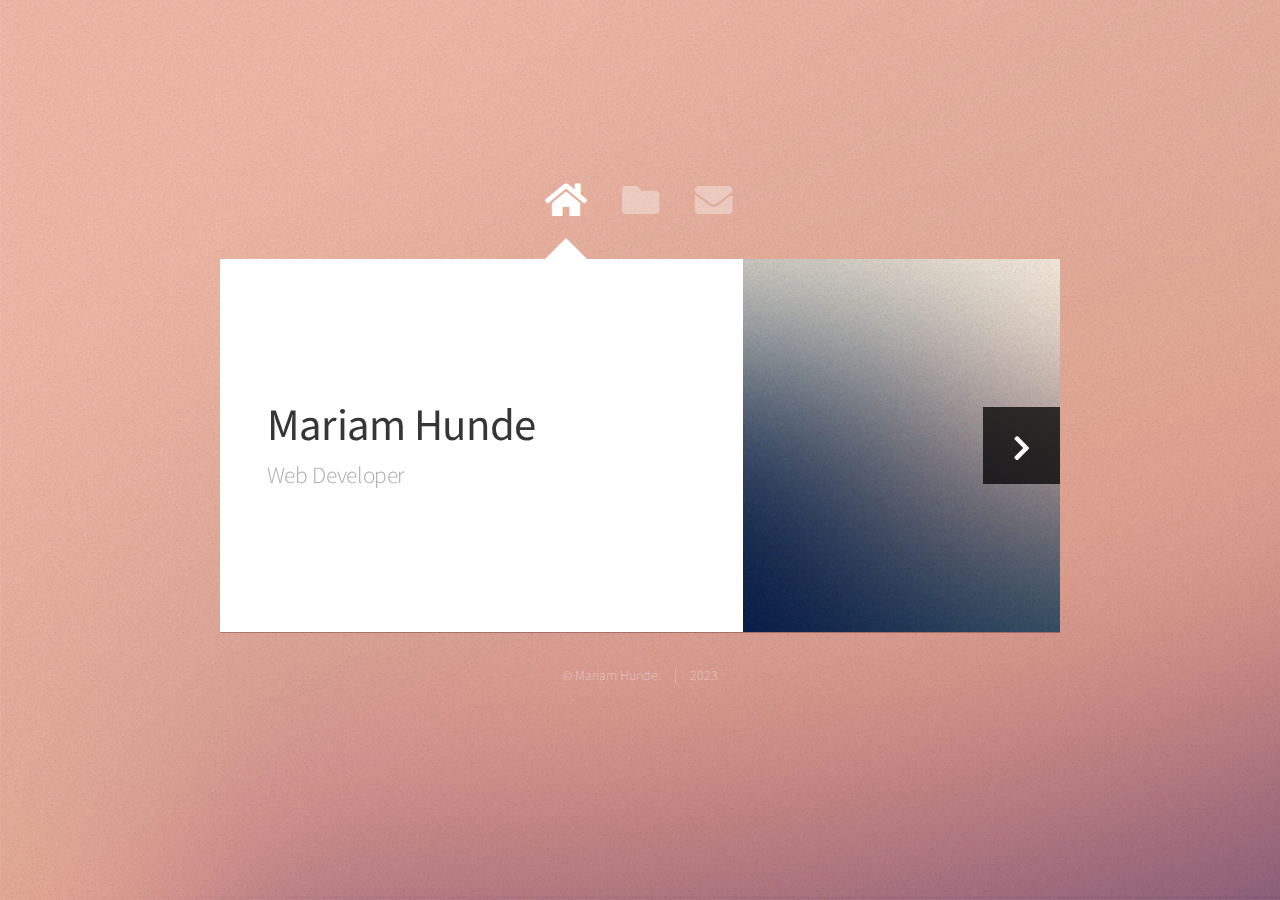
==== index.html @ af99ec97 "Add files via upload" ====
<!DOCTYPE HTML>

<html>
	<head>
		<title>Mariam's Portfolio</title>
		<meta charset="utf-8" />
		<meta name="viewport" content="width=device-width, initial-scale=1, user-scalable=no" />
		<link rel="stylesheet" href="assets/css/main.css" />
		<noscript><link rel="stylesheet" href="assets/css/noscript.css" /></noscript>
	</head>
	<body class="is-preload">

		<!-- Wrapper-->
			<div id="wrapper">

				<!-- Nav -->
					<nav id="nav">
						<a href="#" class="icon solid fa-home"><span>Home</span></a>
						<a href="#work" class="icon solid fa-folder"><span>Work</span></a>
						<a href="#contact" class="icon solid fa-envelope"><span>Contact</span></a>
					</nav>

				<!-- Main -->
					<div id="main">

						<!-- Me -->
							<article id="home" class="panel intro">
								<header>
									<h1>Mariam Hunde</h1>
									<p>Web Developer</p>
								</header>
								<a href="#work" class="jumplink pic">
									<span class="arrow icon solid fa-chevron-right"><span>See my work</span></span>
									<img src="images/me.jpg" alt="" />
								</a>
							</article>

						<!-- Work -->
							<article id="work" class="panel">
								<header>
									<h2>Work</h2>
								</header>
								<p>
									Phasellus enim sapien, blandit ullamcorper elementum eu, condimentum eu elit.
									Vestibulum ante ipsum primis in faucibus orci luctus et ultrices posuere cubilia
									luctus elit eget interdum.
								</p>
								<section>
									<div class="row">
										<div class="col-4 col-6-medium col-12-small">
											<a href="#" class="image fit"><img src="images/pic01.jpg" alt=""></a>
										</div>
										<div class="col-4 col-6-medium col-12-small">
											<a href="#" class="image fit"><img src="images/pic02.jpg" alt=""></a>
										</div>
										<div class="col-4 col-6-medium col-12-small">
											<a href="#" class="image fit"><img src="images/pic03.jpg" alt=""></a>
										</div>
										<div class="col-4 col-6-medium col-12-small">
											<a href="#" class="image fit"><img src="images/pic04.jpg" alt=""></a>
										</div>
										<div class="col-4 col-6-medium col-12-small">
											<a href="#" class="image fit"><img src="images/pic05.jpg" alt=""></a>
										</div>
										<div class="col-4 col-6-medium col-12-small">
											<a href="#" class="image fit"><img src="images/pic06.jpg" alt=""></a>
										</div>
										<div class="col-4 col-6-medium col-12-small">
											<a href="#" class="image fit"><img src="images/pic07.jpg" alt=""></a>
										</div>
										<div class="col-4 col-6-medium col-12-small">
											<a href="#" class="image fit"><img src="images/pic08.jpg" alt=""></a>
										</div>
										<div class="col-4 col-6-medium col-12-small">
											<a href="#" class="image fit"><img src="images/pic09.jpg" alt=""></a>
										</div>
										<div class="col-4 col-6-medium col-12-small">
											<a href="#" class="image fit"><img src="images/pic10.jpg" alt=""></a>
										</div>
										<div class="col-4 col-6-medium col-12-small">
											<a href="#" class="image fit"><img src="images/pic11.jpg" alt=""></a>
										</div>
										<div class="col-4 col-6-medium col-12-small">
											<a href="#" class="image fit"><img src="images/pic12.jpg" alt=""></a>
										</div>
									</div>
								</section>
							</article>

						<!-- Contact -->
							<article id="contact" class="panel">
								<header>
									<h2>Contact Me</h2>
								</header>
								<form action="#" method="post">
									<div>
										<div class="row">
											<div class="col-6 col-12-medium">
												<input type="text" name="name" placeholder="Name" />
											</div>
											<div class="col-6 col-12-medium">
												<input type="text" name="email" placeholder="Email" />
											</div>
											<div class="col-12">
												<input type="text" name="subject" placeholder="Subject" />
											</div>
											<div class="col-12">
												<textarea name="message" placeholder="Message" rows="6"></textarea>
											</div>
											<div class="col-12">
												<input type="submit" value="Send Message" />
											</div>
										</div>
									</div>
								</form>
							</article>

					</div>

				<!-- Footer -->
					<div id="footer">
						<ul class="copyright">
							<li>&copy; Mariam Hunde.</li><li>2023</a></li>
						</ul>
					</div>

			</div>

		<!-- Scripts -->
			<script src="assets/js/jquery.min.js"></script>
			<script src="assets/js/browser.min.js"></script>
			<script src="assets/js/breakpoints.min.js"></script>
			<script src="assets/js/util.js"></script>
			<script src="assets/js/main.js"></script>

	</body>
</html>
---- assets/css/main.css ----
@import url("https://fonts.googleapis.com/css?family=Source+Sans+Pro:300,400,300italic,400italic");
@import url("fontawesome-all.min.css");



html, body, div, span, applet, object,
iframe, h1, h2, h3, h4, h5, h6, p, blockquote,
pre, a, abbr, acronym, address, big, cite,
code, del, dfn, em, img, ins, kbd, q, s, samp,
small, strike, strong, sub, sup, tt, var, b,
u, i, center, dl, dt, dd, ol, ul, li, fieldset,
form, label, legend, table, caption, tbody,
tfoot, thead, tr, th, td, article, aside,
canvas, details, embed, figure, figcaption,
footer, header, hgroup, menu, nav, output, ruby,
section, summary, time, mark, audio, video {
	margin: 0;
	padding: 0;
	border: 0;
	font-size: 100%;
	font: inherit;
	vertical-align: baseline;}

article, aside, details, figcaption, figure,
footer, header, hgroup, menu, nav, section {
	display: block;}

body {
	line-height: 1;
}

ol, ul {
	list-style: none;
}

blockquote, q {
	quotes: none;
}

	blockquote:before, blockquote:after, q:before, q:after {
		content: '';
		content: none;
	}

table {
	border-collapse: collapse;
	border-spacing: 0;
}

body {
	-webkit-text-size-adjust: none;
}

mark {
	background-color: transparent;
	color: inherit;
}

input::-moz-focus-inner {
	border: 0;
	padding: 0;
}

input, select, textarea {
	-moz-appearance: none;
	-webkit-appearance: none;
	-ms-appearance: none;
	appearance: none;
}

/* Row */

	.row {
		display: flex;
		flex-wrap: wrap;
		box-sizing: border-box;
		align-items: stretch;
	}

		.row > * {
			box-sizing: border-box;
		}

		.row.gtr-uniform > * > :last-child {
			margin-bottom: 0;
		}

		.row.aln-left {
			justify-content: flex-start;
		}

		.row.aln-center {
			justify-content: center;
		}

		.row.aln-right {
			justify-content: flex-end;
		}

		.row.aln-top {
			align-items: flex-start;
		}

		.row.aln-middle {
			align-items: center;
		}

		.row.aln-bottom {
			align-items: flex-end;
		}

		.row > .imp {
			order: -1;
		}

		.row > .col-1 {
			width: 8.33333%;
		}

		.row > .off-1 {
			margin-left: 8.33333%;
		}

		.row > .col-2 {
			width: 16.66667%;
		}

		.row > .off-2 {
			margin-left: 16.66667%;
		}

		.row > .col-3 {
			width: 25%;
		}

		.row > .off-3 {
			margin-left: 25%;
		}

		.row > .col-4 {
			width: 33.33333%;
		}

		.row > .off-4 {
			margin-left: 33.33333%;
		}

		.row > .col-5 {
			width: 41.66667%;
		}

		.row > .off-5 {
			margin-left: 41.66667%;
		}

		.row > .col-6 {
			width: 50%;
		}

		.row > .off-6 {
			margin-left: 50%;
		}

		.row > .col-7 {
			width: 58.33333%;
		}

		.row > .off-7 {
			margin-left: 58.33333%;
		}

		.row > .col-8 {
			width: 66.66667%;
		}

		.row > .off-8 {
			margin-left: 66.66667%;
		}

		.row > .col-9 {
			width: 75%;
		}

		.row > .off-9 {
			margin-left: 75%;
		}

		.row > .col-10 {
			width: 83.33333%;
		}

		.row > .off-10 {
			margin-left: 83.33333%;
		}

		.row > .col-11 {
			width: 91.66667%;
		}

		.row > .off-11 {
			margin-left: 91.66667%;
		}

		.row > .col-12 {
			width: 100%;
		}

		.row > .off-12 {
			margin-left: 100%;
		}

		.row.gtr-0 {
			margin-top: 0em;
			margin-left: 0em;
		}

			.row.gtr-0 > * {
				padding: 0em 0 0 0em;
			}

			.row.gtr-0.gtr-uniform {
				margin-top: 0em;
			}

				.row.gtr-0.gtr-uniform > * {
					padding-top: 0em;
				}

		.row.gtr-25 {
			margin-top: -0.3125em;
			margin-left: -0.3125em;
		}

			.row.gtr-25 > * {
				padding: 0.3125em 0 0 0.3125em;
			}

			.row.gtr-25.gtr-uniform {
				margin-top: -0.3125em;
			}

				.row.gtr-25.gtr-uniform > * {
					padding-top: 0.3125em;
				}

		.row.gtr-50 {
			margin-top: -0.625em;
			margin-left: -0.625em;
		}

			.row.gtr-50 > * {
				padding: 0.625em 0 0 0.625em;
			}

			.row.gtr-50.gtr-uniform {
				margin-top: -0.625em;
			}

				.row.gtr-50.gtr-uniform > * {
					padding-top: 0.625em;
				}

		.row {
			margin-top: -1.25em;
			margin-left: -1.25em;
		}

			.row > * {
				padding: 1.25em 0 0 1.25em;
			}

			.row.gtr-uniform {
				margin-top: -1.25em;
			}

				.row.gtr-uniform > * {
					padding-top: 1.25em;
				}

		.row.gtr-150 {
			margin-top: -1.875em;
			margin-left: -1.875em;
		}

			.row.gtr-150 > * {
				padding: 1.875em 0 0 1.875em;
			}

			.row.gtr-150.gtr-uniform {
				margin-top: -1.875em;
			}

				.row.gtr-150.gtr-uniform > * {
					padding-top: 1.875em;
				}

		.row.gtr-200 {
			margin-top: -2.5em;
			margin-left: -2.5em;
		}

			.row.gtr-200 > * {
				padding: 2.5em 0 0 2.5em;
			}

			.row.gtr-200.gtr-uniform {
				margin-top: -2.5em;
			}

				.row.gtr-200.gtr-uniform > * {
					padding-top: 2.5em;
				}

		@media screen and (max-width: 1680px) {

			.row {
				display: flex;
				flex-wrap: wrap;
				box-sizing: border-box;
				align-items: stretch;
			}

				.row > * {
					box-sizing: border-box;
				}

				.row.gtr-uniform > * > :last-child {
					margin-bottom: 0;
				}

				.row.aln-left {
					justify-content: flex-start;
				}

				.row.aln-center {
					justify-content: center;
				}

				.row.aln-right {
					justify-content: flex-end;
				}

				.row.aln-top {
					align-items: flex-start;
				}

				.row.aln-middle {
					align-items: center;
				}

				.row.aln-bottom {
					align-items: flex-end;
				}

				.row > .imp-xlarge {
					order: -1;
				}

				.row > .col-1-xlarge {
					width: 8.33333%;
				}

				.row > .off-1-xlarge {
					margin-left: 8.33333%;
				}

				.row > .col-2-xlarge {
					width: 16.66667%;
				}

				.row > .off-2-xlarge {
					margin-left: 16.66667%;
				}

				.row > .col-3-xlarge {
					width: 25%;
				}

				.row > .off-3-xlarge {
					margin-left: 25%;
				}

				.row > .col-4-xlarge {
					width: 33.33333%;
				}

				.row > .off-4-xlarge {
					margin-left: 33.33333%;
				}

				.row > .col-5-xlarge {
					width: 41.66667%;
				}

				.row > .off-5-xlarge {
					margin-left: 41.66667%;
				}

				.row > .col-6-xlarge {
					width: 50%;
				}

				.row > .off-6-xlarge {
					margin-left: 50%;
				}

				.row > .col-7-xlarge {
					width: 58.33333%;
				}

				.row > .off-7-xlarge {
					margin-left: 58.33333%;
				}

				.row > .col-8-xlarge {
					width: 66.66667%;
				}

				.row > .off-8-xlarge {
					margin-left: 66.66667%;
				}

				.row > .col-9-xlarge {
					width: 75%;
				}

				.row > .off-9-xlarge {
					margin-left: 75%;
				}

				.row > .col-10-xlarge {
					width: 83.33333%;
				}

				.row > .off-10-xlarge {
					margin-left: 83.33333%;
				}

				.row > .col-11-xlarge {
					width: 91.66667%;
				}

				.row > .off-11-xlarge {
					margin-left: 91.66667%;
				}

				.row > .col-12-xlarge {
					width: 100%;
				}

				.row > .off-12-xlarge {
					margin-left: 100%;
				}

				.row.gtr-0 {
					margin-top: 0em;
					margin-left: 0em;
				}

					.row.gtr-0 > * {
						padding: 0em 0 0 0em;
					}

					.row.gtr-0.gtr-uniform {
						margin-top: 0em;
					}

						.row.gtr-0.gtr-uniform > * {
							padding-top: 0em;
						}

				.row.gtr-25 {
					margin-top: -0.3125em;
					margin-left: -0.3125em;
				}

					.row.gtr-25 > * {
						padding: 0.3125em 0 0 0.3125em;
					}

					.row.gtr-25.gtr-uniform {
						margin-top: -0.3125em;
					}

						.row.gtr-25.gtr-uniform > * {
							padding-top: 0.3125em;
						}

				.row.gtr-50 {
					margin-top: -0.625em;
					margin-left: -0.625em;
				}

					.row.gtr-50 > * {
						padding: 0.625em 0 0 0.625em;
					}

					.row.gtr-50.gtr-uniform {
						margin-top: -0.625em;
					}

						.row.gtr-50.gtr-uniform > * {
							padding-top: 0.625em;
						}

				.row {
					margin-top: -1.25em;
					margin-left: -1.25em;
				}

					.row > * {
						padding: 1.25em 0 0 1.25em;
					}

					.row.gtr-uniform {
						margin-top: -1.25em;
					}

						.row.gtr-uniform > * {
							padding-top: 1.25em;
						}

				.row.gtr-150 {
					margin-top: -1.875em;
					margin-left: -1.875em;
				}

					.row.gtr-150 > * {
						padding: 1.875em 0 0 1.875em;
					}

					.row.gtr-150.gtr-uniform {
						margin-top: -1.875em;
					}

						.row.gtr-150.gtr-uniform > * {
							padding-top: 1.875em;
						}

				.row.gtr-200 {
					margin-top: -2.5em;
					margin-left: -2.5em;
				}

					.row.gtr-200 > * {
						padding: 2.5em 0 0 2.5em;
					}

					.row.gtr-200.gtr-uniform {
						margin-top: -2.5em;
					}

						.row.gtr-200.gtr-uniform > * {
							padding-top: 2.5em;
						}

		}

		@media screen and (max-width: 1280px) {

			.row {
				display: flex;
				flex-wrap: wrap;
				box-sizing: border-box;
				align-items: stretch;
			}

				.row > * {
					box-sizing: border-box;
				}

				.row.gtr-uniform > * > :last-child {
					margin-bottom: 0;
				}

				.row.aln-left {
					justify-content: flex-start;
				}

				.row.aln-center {
					justify-content: center;
				}

				.row.aln-right {
					justify-content: flex-end;
				}

				.row.aln-top {
					align-items: flex-start;
				}

				.row.aln-middle {
					align-items: center;
				}

				.row.aln-bottom {
					align-items: flex-end;
				}

				.row > .imp-large {
					order: -1;
				}

				.row > .col-1-large {
					width: 8.33333%;
				}

				.row > .off-1-large {
					margin-left: 8.33333%;
				}

				.row > .col-2-large {
					width: 16.66667%;
				}

				.row > .off-2-large {
					margin-left: 16.66667%;
				}

				.row > .col-3-large {
					width: 25%;
				}

				.row > .off-3-large {
					margin-left: 25%;
				}

				.row > .col-4-large {
					width: 33.33333%;
				}

				.row > .off-4-large {
					margin-left: 33.33333%;
				}

				.row > .col-5-large {
					width: 41.66667%;
				}

				.row > .off-5-large {
					margin-left: 41.66667%;
				}

				.row > .col-6-large {
					width: 50%;
				}

				.row > .off-6-large {
					margin-left: 50%;
				}

				.row > .col-7-large {
					width: 58.33333%;
				}

				.row > .off-7-large {
					margin-left: 58.33333%;
				}

				.row > .col-8-large {
					width: 66.66667%;
				}

				.row > .off-8-large {
					margin-left: 66.66667%;
				}

				.row > .col-9-large {
					width: 75%;
				}

				.row > .off-9-large {
					margin-left: 75%;
				}

				.row > .col-10-large {
					width: 83.33333%;
				}

				.row > .off-10-large {
					margin-left: 83.33333%;
				}

				.row > .col-11-large {
					width: 91.66667%;
				}

				.row > .off-11-large {
					margin-left: 91.66667%;
				}

				.row > .col-12-large {
					width: 100%;
				}

				.row > .off-12-large {
					margin-left: 100%;
				}

				.row.gtr-0 {
					margin-top: 0em;
					margin-left: 0em;
				}

					.row.gtr-0 > * {
						padding: 0em 0 0 0em;
					}

					.row.gtr-0.gtr-uniform {
						margin-top: 0em;
					}

						.row.gtr-0.gtr-uniform > * {
							padding-top: 0em;
						}

				.row.gtr-25 {
					margin-top: -0.3125em;
					margin-left: -0.3125em;
				}

					.row.gtr-25 > * {
						padding: 0.3125em 0 0 0.3125em;
					}

					.row.gtr-25.gtr-uniform {
						margin-top: -0.3125em;
					}

						.row.gtr-25.gtr-uniform > * {
							padding-top: 0.3125em;
						}

				.row.gtr-50 {
					margin-top: -0.625em;
					margin-left: -0.625em;
				}

					.row.gtr-50 > * {
						padding: 0.625em 0 0 0.625em;
					}

					.row.gtr-50.gtr-uniform {
						margin-top: -0.625em;
					}

						.row.gtr-50.gtr-uniform > * {
							padding-top: 0.625em;
						}

				.row {
					margin-top: -1.25em;
					margin-left: -1.25em;
				}

					.row > * {
						padding: 1.25em 0 0 1.25em;
					}

					.row.gtr-uniform {
						margin-top: -1.25em;
					}

						.row.gtr-uniform > * {
							padding-top: 1.25em;
						}

				.row.gtr-150 {
					margin-top: -1.875em;
					margin-left: -1.875em;
				}

					.row.gtr-150 > * {
						padding: 1.875em 0 0 1.875em;
					}

					.row.gtr-150.gtr-uniform {
						margin-top: -1.875em;
					}

						.row.gtr-150.gtr-uniform > * {
							padding-top: 1.875em;
						}

				.row.gtr-200 {
					margin-top: -2.5em;
					margin-left: -2.5em;
				}

					.row.gtr-200 > * {
						padding: 2.5em 0 0 2.5em;
					}

					.row.gtr-200.gtr-uniform {
						margin-top: -2.5em;
					}

						.row.gtr-200.gtr-uniform > * {
							padding-top: 2.5em;
						}

		}

		@media screen and (max-width: 980px) {

			.row {
				display: flex;
				flex-wrap: wrap;
				box-sizing: border-box;
				align-items: stretch;
			}

				.row > * {
					box-sizing: border-box;
				}

				.row.gtr-uniform > * > :last-child {
					margin-bottom: 0;
				}

				.row.aln-left {
					justify-content: flex-start;
				}

				.row.aln-center {
					justify-content: center;
				}

				.row.aln-right {
					justify-content: flex-end;
				}

				.row.aln-top {
					align-items: flex-start;
				}

				.row.aln-middle {
					align-items: center;
				}

				.row.aln-bottom {
					align-items: flex-end;
				}

				.row > .imp-medium {
					order: -1;
				}

				.row > .col-1-medium {
					width: 8.33333%;
				}

				.row > .off-1-medium {
					margin-left: 8.33333%;
				}

				.row > .col-2-medium {
					width: 16.66667%;
				}

				.row > .off-2-medium {
					margin-left: 16.66667%;
				}

				.row > .col-3-medium {
					width: 25%;
				}

				.row > .off-3-medium {
					margin-left: 25%;
				}

				.row > .col-4-medium {
					width: 33.33333%;
				}

				.row > .off-4-medium {
					margin-left: 33.33333%;
				}

				.row > .col-5-medium {
					width: 41.66667%;
				}

				.row > .off-5-medium {
					margin-left: 41.66667%;
				}

				.row > .col-6-medium {
					width: 50%;
				}

				.row > .off-6-medium {
					margin-left: 50%;
				}

				.row > .col-7-medium {
					width: 58.33333%;
				}

				.row > .off-7-medium {
					margin-left: 58.33333%;
				}

				.row > .col-8-medium {
					width: 66.66667%;
				}

				.row > .off-8-medium {
					margin-left: 66.66667%;
				}

				.row > .col-9-medium {
					width: 75%;
				}

				.row > .off-9-medium {
					margin-left: 75%;
				}

				.row > .col-10-medium {
					width: 83.33333%;
				}

				.row > .off-10-medium {
					margin-left: 83.33333%;
				}

				.row > .col-11-medium {
					width: 91.66667%;
				}

				.row > .off-11-medium {
					margin-left: 91.66667%;
				}

				.row > .col-12-medium {
					width: 100%;
				}

				.row > .off-12-medium {
					margin-left: 100%;
				}

				.row.gtr-0 {
					margin-top: 0em;
					margin-left: 0em;
				}

					.row.gtr-0 > * {
						padding: 0em 0 0 0em;
					}

					.row.gtr-0.gtr-uniform {
						margin-top: 0em;
					}

						.row.gtr-0.gtr-uniform > * {
							padding-top: 0em;
						}

				.row.gtr-25 {
					margin-top: -0.3125em;
					margin-left: -0.3125em;
				}

					.row.gtr-25 > * {
						padding: 0.3125em 0 0 0.3125em;
					}

					.row.gtr-25.gtr-uniform {
						margin-top: -0.3125em;
					}

						.row.gtr-25.gtr-uniform > * {
							padding-top: 0.3125em;
						}

				.row.gtr-50 {
					margin-top: -0.625em;
					margin-left: -0.625em;
				}

					.row.gtr-50 > * {
						padding: 0.625em 0 0 0.625em;
					}

					.row.gtr-50.gtr-uniform {
						margin-top: -0.625em;
					}

						.row.gtr-50.gtr-uniform > * {
							padding-top: 0.625em;
						}

				.row {
					margin-top: -1.25em;
					margin-left: -1.25em;
				}

					.row > * {
						padding: 1.25em 0 0 1.25em;
					}

					.row.gtr-uniform {
						margin-top: -1.25em;
					}

						.row.gtr-uniform > * {
							padding-top: 1.25em;
						}

				.row.gtr-150 {
					margin-top: -1.875em;
					margin-left: -1.875em;
				}

					.row.gtr-150 > * {
						padding: 1.875em 0 0 1.875em;
					}

					.row.gtr-150.gtr-uniform {
						margin-top: -1.875em;
					}

						.row.gtr-150.gtr-uniform > * {
							padding-top: 1.875em;
						}

				.row.gtr-200 {
					margin-top: -2.5em;
					margin-left: -2.5em;
				}

					.row.gtr-200 > * {
						padding: 2.5em 0 0 2.5em;
					}

					.row.gtr-200.gtr-uniform {
						margin-top: -2.5em;
					}

						.row.gtr-200.gtr-uniform > * {
							padding-top: 2.5em;
						}

		}

		@media screen and (max-width: 736px) {

			.row {
				display: flex;
				flex-wrap: wrap;
				box-sizing: border-box;
				align-items: stretch;
			}

				.row > * {
					box-sizing: border-box;
				}

				.row.gtr-uniform > * > :last-child {
					margin-bottom: 0;
				}

				.row.aln-left {
					justify-content: flex-start;
				}

				.row.aln-center {
					justify-content: center;
				}

				.row.aln-right {
					justify-content: flex-end;
				}

				.row.aln-top {
					align-items: flex-start;
				}

				.row.aln-middle {
					align-items: center;
				}

				.row.aln-bottom {
					align-items: flex-end;
				}

				.row > .imp-small {
					order: -1;
				}

				.row > .col-1-small {
					width: 8.33333%;
				}

				.row > .off-1-small {
					margin-left: 8.33333%;
				}

				.row > .col-2-small {
					width: 16.66667%;
				}

				.row > .off-2-small {
					margin-left: 16.66667%;
				}

				.row > .col-3-small {
					width: 25%;
				}

				.row > .off-3-small {
					margin-left: 25%;
				}

				.row > .col-4-small {
					width: 33.33333%;
				}

				.row > .off-4-small {
					margin-left: 33.33333%;
				}

				.row > .col-5-small {
					width: 41.66667%;
				}

				.row > .off-5-small {
					margin-left: 41.66667%;
				}

				.row > .col-6-small {
					width: 50%;
				}

				.row > .off-6-small {
					margin-left: 50%;
				}

				.row > .col-7-small {
					width: 58.33333%;
				}

				.row > .off-7-small {
					margin-left: 58.33333%;
				}

				.row > .col-8-small {
					width: 66.66667%;
				}

				.row > .off-8-small {
					margin-left: 66.66667%;
				}

				.row > .col-9-small {
					width: 75%;
				}

				.row > .off-9-small {
					margin-left: 75%;
				}

				.row > .col-10-small {
					width: 83.33333%;
				}

				.row > .off-10-small {
					margin-left: 83.33333%;
				}

				.row > .col-11-small {
					width: 91.66667%;
				}

				.row > .off-11-small {
					margin-left: 91.66667%;
				}

				.row > .col-12-small {
					width: 100%;
				}

				.row > .off-12-small {
					margin-left: 100%;
				}

				.row.gtr-0 {
					margin-top: 0em;
					margin-left: 0em;
				}

					.row.gtr-0 > * {
						padding: 0em 0 0 0em;
					}

					.row.gtr-0.gtr-uniform {
						margin-top: 0em;
					}

						.row.gtr-0.gtr-uniform > * {
							padding-top: 0em;
						}

				.row.gtr-25 {
					margin-top: -0.3125em;
					margin-left: -0.3125em;
				}

					.row.gtr-25 > * {
						padding: 0.3125em 0 0 0.3125em;
					}

					.row.gtr-25.gtr-uniform {
						margin-top: -0.3125em;
					}

						.row.gtr-25.gtr-uniform > * {
							padding-top: 0.3125em;
						}

				.row.gtr-50 {
					margin-top: -0.625em;
					margin-left: -0.625em;
				}

					.row.gtr-50 > * {
						padding: 0.625em 0 0 0.625em;
					}

					.row.gtr-50.gtr-uniform {
						margin-top: -0.625em;
					}

						.row.gtr-50.gtr-uniform > * {
							padding-top: 0.625em;
						}

				.row {
					margin-top: -1.25em;
					margin-left: -1.25em;
				}

					.row > * {
						padding: 1.25em 0 0 1.25em;
					}

					.row.gtr-uniform {
						margin-top: -1.25em;
					}

						.row.gtr-uniform > * {
							padding-top: 1.25em;
						}

				.row.gtr-150 {
					margin-top: -1.875em;
					margin-left: -1.875em;
				}

					.row.gtr-150 > * {
						padding: 1.875em 0 0 1.875em;
					}

					.row.gtr-150.gtr-uniform {
						margin-top: -1.875em;
					}

						.row.gtr-150.gtr-uniform > * {
							padding-top: 1.875em;
						}

				.row.gtr-200 {
					margin-top: -2.5em;
					margin-left: -2.5em;
				}

					.row.gtr-200 > * {
						padding: 2.5em 0 0 2.5em;
					}

					.row.gtr-200.gtr-uniform {
						margin-top: -2.5em;
					}

						.row.gtr-200.gtr-uniform > * {
							padding-top: 2.5em;
						}

		}

/* Basic */

	html {
		box-sizing: border-box;
	}

	*, *:before, *:after {
		box-sizing: inherit;
	}

	body {
		background-image: url("images/overlay.png"), url("images/bg.jpg");
		background-repeat: repeat, no-repeat;
		background-size: auto, 100% 100%;
		background-attachment: fixed;
		overflow-y: scroll;
	}

		body.is-preload *, body.is-preload *:before, body.is-preload *:after {
			-moz-animation: none !important;
			-webkit-animation: none !important;
			-ms-animation: none !important;
			animation: none !important;
			-moz-transition: none !important;
			-webkit-transition: none !important;
			-ms-transition: none !important;
			transition: none !important;
		}

	body, input, textarea, select {
		font-family: 'Source Sans Pro', sans-serif;
		font-weight: 300;
		color: #777777;
		font-size: 20pt;
		line-height: 1.75em;
	}

		@media screen and (max-width: 1680px) {

			body, input, textarea, select {
				font-size: 15pt;
			}

		}

		@media screen and (max-width: 1280px) {

			body, input, textarea, select {
				font-size: 14pt;
			}

		}

		@media screen and (max-width: 736px) {

			body, input, textarea, select {
				font-size: 12pt;
			}

		}

		@media screen and (max-width: 360px) {

			body, input, textarea, select {
				font-size: 11pt;
			}

		}

	strong, b, h1, h2, h3, h4, h5, h6 {
		font-weight: 400;
		color: #363636;
	}

	h1 {
		font-size: 2.4em;
		letter-spacing: -0.015em;
	}

	h2 {
		font-size: 1.8em;
		letter-spacing: -0.015em;
	}

	h3, h4, h5, h6 {
		font-size: 1.25em;
		letter-spacing: -0.015em;
	}

	@media screen and (max-width: 736px) {

		h1 {
			font-size: 1.75em;
		}

		h2 {
			font-size: 1.375em;
		}

		h3, h4, h5, h6 {
			font-size: 1em;
		}

	}

	blockquote {
		border-left: solid 0.5em #ddd;
		padding: 1em 0 1em 2em;
		font-style: italic;
	}

	em, i {
		font-style: italic;
	}

	hr {
		border: 0;
		border-top: solid 1px #ddd;
		padding: 1.5em 0 0 0;
		margin: 1.75em 0 0 0;
	}

	sub {
		position: relative;
		top: 0.5em;
		font-size: 0.8em;
	}

	sup {
		position: relative;
		top: -0.5em;
		font-size: 0.8em;
	}

	br.clear {
		clear: both;
	}

	p, ul, ol, dl, table, blockquote, form {
		margin-bottom: 2em;
	}

/* Table */

	table {
		width: 100%;
	}

		table.default tbody tr {
			border-bottom: solid 1px #f4f4f4;
		}

		table.default td {
			padding: 0.5em 1em 0.5em 1em;
		}

		table.default th {
			text-align: left;
			font-weight: 400;
			padding: 0.5em 1em 0.5em 1em;
		}

		table.default thead {
			border-bottom: solid 2px #f4f4f4;
		}

/* Form */

	form label {
		display: block;
		font-weight: 400;
		color: #363636;
		margin: 0 0 1em 0;
	}

	form input[type="text"],
	form input[type="email"],
	form input[type="password"],
	form select,
	form textarea {
		-webkit-appearance: none;
		border: 0;
		background: #f4f4f4;
		padding: 0.75em;
		width: 100%;
		-moz-transition: background-color .25s ease-in-out;
		-webkit-transition: background-color .25s ease-in-out;
		-ms-transition: background-color .25s ease-in-out;
		transition: background-color .25s ease-in-out;
	}

		form input[type="text"]:focus,
		form input[type="email"]:focus,
		form input[type="password"]:focus,
		form select:focus,
		form textarea:focus {
			background: #f8f8f8;
		}

	form input[type="text"],
	form input[type="email"],
	form input[type="password"],
	form select {
		line-height: 1.35em;
	}

	form ::-webkit-input-placeholder {
		color: #999;
	}

	form :-moz-placeholder {
		color: #999;
	}

	form ::-moz-placeholder {
		color: #999;
	}

	form :-ms-input-placeholder {
		color: #999;
	}

/* Section/Article */

	section, article {
		margin-bottom: 3em;
	}

		section > :last-child, section:last-child, article > :last-child, article:last-child {
			margin-bottom: 0;
		}

	header {
		margin: 0 0 1.5em 0;
	}

		header > p {
			margin: 0.5em 0 0 0;
			color: #aaa;
		}

		@media screen and (max-width: 736px) {

			header {
				margin: 0 0 1em 0;
			}

		}

/* Image */

	.image {
		display: inline-block;
	}

		.image img {
			display: block;
			width: 100%;
		}

		.image.fit {
			display: block;
			width: 100%;
		}

		.image.featured {
			display: block;
			width: 100%;
			margin: 0 0 2em 0;
		}

		.image.left {
			float: left;
			margin: 0 2em 2em 0;
		}

		.image.centered {
			display: block;
			margin: 0 0 2em 0;
		}

			.image.centered img {
				margin: 0 auto;
				width: auto;
			}

/* Button */

	input[type="button"],
	input[type="submit"],
	input[type="reset"],
	button,
	.button {
		-moz-transition: background-color .25s ease-in-out;
		-webkit-transition: background-color .25s ease-in-out;
		-ms-transition: background-color .25s ease-in-out;
		transition: background-color .25s ease-in-out;
		-webkit-appearance: none;
		display: inline-block;
		background-color: #222222;
		color: #ffffff;
		border: 0;
		cursor: pointer;
		outline: 0;
		padding: 0.7em 1.5em 0.7em 1.5em;
	}

		input[type="button"]:hover,
		input[type="submit"]:hover,
		input[type="reset"]:hover,
		button:hover,
		.button:hover {
			background-color: #333333;
		}

		input[type="button"]:active,
		input[type="submit"]:active,
		input[type="reset"]:active,
		button:active,
		.button:active {
			background-color: #444444;
		}

		input[type="button"].alt,
		input[type="submit"].alt,
		input[type="reset"].alt,
		button.alt,
		.button.alt {
			background-color: #777777;
		}

			input[type="button"].alt:hover,
			input[type="submit"].alt:hover,
			input[type="reset"].alt:hover,
			button.alt:hover,
			.button.alt:hover {
				background-color: #888888;
			}

			input[type="button"].alt:active,
			input[type="submit"].alt:active,
			input[type="reset"].alt:active,
			button.alt:active,
			.button.alt:active {
				background-color: #999999;
			}

		input[type="button"].small,
		input[type="submit"].small,
		input[type="reset"].small,
		button.small,
		.button.small {
			font-size: 0.75em;
		}

		input[type="button"].large,
		input[type="submit"].large,
		input[type="reset"].large,
		button.large,
		.button.large {
			font-size: 1.25em;
			padding: 0.5em 1.25em 0.5em 1.25em;
		}

		input[type="button"].xlarge,
		input[type="submit"].xlarge,
		input[type="reset"].xlarge,
		button.xlarge,
		.button.xlarge {
			font-size: 1.5em;
			padding: 0.5em 1.25em 0.5em 1.25em;
		}

		@media screen and (max-width: 736px) {

			input[type="button"],
			input[type="submit"],
			input[type="reset"],
			button,
			.button {
				width: 100%;
			}

		}

/* List */

	ul {
		list-style: disc;
		padding-left: 1em;
	}

		ul li {
			padding-left: 0.5em;
		}

	ol {
		list-style: decimal;
		padding-left: 1.25em;
	}

		ol li {
			padding-left: 0.25em;
		}

/* Actions */

	ul.actions {
		list-style: none;
		padding-left: 0;
	}

		ul.actions li {
			display: inline-block;
			padding-left: 0;
			margin: 0 0 0 0.5em;
		}

			ul.actions li:first-child {
				margin-left: 0;
			}

		@media screen and (max-width: 736px) {

			ul.actions li {
				display: block;
				margin: 0.75em 0 0 0;
			}

				ul.actions li:first-child {
					margin-top: 0;
				}

		}

/* Icons */

	.icon {
		text-decoration: none;
		position: relative;
		text-decoration: none;
	}

		.icon:before {
			-moz-osx-font-smoothing: grayscale;
			-webkit-font-smoothing: antialiased;
			display: inline-block;
			font-style: normal;
			font-variant: normal;
			text-rendering: auto;
			line-height: 1;
			text-transform: none !important;
			font-family: 'Font Awesome 5 Free';
			font-weight: 400;
		}

		.icon.solid:before {
			font-weight: 900;
		}

		.icon.brands:before {
			font-family: 'Font Awesome 5 Brands';
		}

		.icon:before {
			line-height: inherit;
		}

		.icon > .label {
			display: none;
		}

/* Nav */

	#nav {
		text-align: center;
		height: 4.25em;
		cursor: default;
	}

		#nav a {
			position: relative;
			display: inline-block;
			color: #ffffff;
			width: 1em;
			height: 1em;
			line-height: 0.9em;
			font-size: 2.5em;
			margin: 0 0.25em 0 0.25em;
			opacity: 0.35;
			outline: 0;
			-moz-transition: opacity .25s ease-in-out;
			-webkit-transition: opacity .25s ease-in-out;
			-ms-transition: opacity .25s ease-in-out;
			transition: opacity .25s ease-in-out;
		}

			#nav a.icon:before {
				padding-right: 0;
			}

			#nav a:before {
				font-size: 0.8em;
			}

			#nav a:after {
				content: '';
				display: block;
				position: absolute;
				left: 50%;
				bottom: -0.75em;
				margin-left: -0.5em;
				border-bottom: solid 0em #ffffff;
				border-left: solid 0.5em transparent;
				border-right: solid 0.5em transparent;
				-moz-transition: border-bottom-width .25s ease-in-out;
				-webkit-transition: border-bottom-width .25s ease-in-out;
				-ms-transition: border-bottom-width .25s ease-in-out;
				transition: border-bottom-width .25s ease-in-out;
			}

			#nav a span {
				display: block;
				position: absolute;
				background: #222222;
				color: #ffffff;
				top: -2.75em;
				font-size: 0.3em;
				height: 2.25em;
				line-height: 2.25em;
				left: 50%;
				opacity: 0;
				-moz-transition: opacity .25s ease-in-out;
				-webkit-transition: opacity .25s ease-in-out;
				-ms-transition: opacity .25s ease-in-out;
				transition: opacity .25s ease-in-out;
				width: 5.5em;
				margin-left: -2.75em;
			}

				#nav a span:after {
					content: '';
					display: block;
					position: absolute;
					bottom: -0.4em;
					left: 50%;
					margin-left: -0.6em;
					border-top: solid 0.6em #222222;
					border-left: solid 0.6em transparent;
					border-right: solid 0.6em transparent;
				}

			#nav a:hover {
				opacity: 1.0;
			}

				#nav a:hover span {
					opacity: 1.0;
				}

			#nav a.active {
				opacity: 1.0;
			}

				#nav a.active:after {
					border-bottom-width: 0.5em;
				}

		@media screen and (max-width: 980px) {

			#nav a span {
				display: none;
			}

		}

/* Wrapper */

	#wrapper {
		width: 45em;
		margin: 0 auto;
		min-height: 100vh;
		max-width: 100%;
		padding: 4em 0;
		display: -moz-flex;
		display: -webkit-flex;
		display: -ms-flex;
		display: flex;
		-moz-flex-direction: column;
		-webkit-flex-direction: column;
		-ms-flex-direction: column;
		flex-direction: column;
		-moz-align-items: center;
		-webkit-align-items: center;
		-ms-align-items: center;
		align-items: center;
		-moz-justify-content: center;
		-webkit-justify-content: center;
		-ms-justify-content: center;
		justify-content: center;
		-moz-transition: opacity 1s ease-in-out;
		-webkit-transition: opacity 1s ease-in-out;
		-ms-transition: opacity 1s ease-in-out;
		transition: opacity 1s ease-in-out;
	}

		body.is-preload #wrapper {
			opacity: 0;
		}

		@media screen and (max-width: 1280px) {

			#wrapper {
				padding: 3em 0;
				max-width: calc(100% - 6em);
			}

		}

		@media screen and (max-width: 980px) {

			#wrapper {
				padding: 1.5em 0;
				max-width: calc(100% - 8em);
			}

		}

		@media screen and (max-width: 736px) {

			#wrapper {
				padding: 1em 0;
				max-width: calc(100% - 2em);
			}

		}

		@media screen and (max-width: 360px) {

			#wrapper {
				padding: 1em 0;
				max-width: 100%;
			}

		}

/* Main */

	#main {
		position: relative;
		overflow: hidden;
		width: 100%;
		background: #ffffff;
		box-shadow: 0px 1px 0px 0px rgba(0, 0, 0, 0.25);
		-moz-transition: min-height 0.5s ease-in-out, max-height 0.5s ease-in-out;
		-webkit-transition: min-height 0.5s ease-in-out, max-height 0.5s ease-in-out;
		-ms-transition: min-height 0.5s ease-in-out, max-height 0.5s ease-in-out;
		transition: min-height 0.5s ease-in-out, max-height 0.5s ease-in-out;
	}

		#main > .panel {
			-moz-transition: opacity 0.25s ease-in-out;
			-webkit-transition: opacity 0.25s ease-in-out;
			-ms-transition: opacity 0.25s ease-in-out;
			transition: opacity 0.25s ease-in-out;
			margin-bottom: 0;
			position: relative;
			padding: 3.5em 2.5em 2.5em 2.5em;
			width: 100%;
		}

			#main > .panel.inactive {
				opacity: 0;
			}

			@media screen and (max-width: 736px) {

				#main > .panel {
					padding: 2em 1.5em 1.5em 1.5em;
				}

			}

			#main > .panel.intro {
				padding: 0;
				height: 20em;
				display: -moz-flex;
				display: -webkit-flex;
				display: -ms-flex;
				display: flex;
				-moz-flex-direction: row;
				-webkit-flex-direction: row;
				-ms-flex-direction: row;
				flex-direction: row;
				-moz-align-items: center;
				-webkit-align-items: center;
				-ms-align-items: center;
				align-items: center;
			}

				#main > .panel.intro .pic {
					text-decoration: none;
					position: relative;
					-moz-flex-grow: 0;
					-webkit-flex-grow: 0;
					-ms-flex-grow: 0;
					flex-grow: 0;
					-moz-flex-shrink: 0;
					-webkit-flex-shrink: 0;
					-ms-flex-shrink: 0;
					flex-shrink: 0;
					width: 17em;
					height: 100%;
				}

					#main > .panel.intro .pic:before {
						content: '';
						position: absolute;
						top: 0;
						left: 0;
						background: url("images/overlay.png");
						width: 100%;
						height: 100%;
						z-index: 1;
					}

					#main > .panel.intro .pic img {
						position: relative;
						display: block;
						position: absolute;
						top: 0;
						left: 0;
						width: 100%;
						height: 100%;
						-moz-object-fit: cover;
						-webkit-object-fit: cover;
						-ms-object-fit: cover;
						object-fit: cover;
						-moz-object-position: center;
						-webkit-object-position: center;
						-ms-object-position: center;
						object-position: center;
					}

					#main > .panel.intro .pic .arrow {
						display: block;
						position: absolute;
						right: 0;
						top: 50%;
						margin-top: -1.375em;
						width: 2.75em;
						height: 2.75em;
						background: #000;
						background: rgba(0, 0, 0, 0.75);
						color: #ffffff;
						text-align: center;
						line-height: 2.75em;
						font-size: 1.5em;
						z-index: 1;
						-moz-transition: width .15s ease-in-out, padding-right .15s ease-in-out;
						-webkit-transition: width .15s ease-in-out, padding-right .15s ease-in-out;
						-ms-transition: width .15s ease-in-out, padding-right .15s ease-in-out;
						transition: width .15s ease-in-out, padding-right .15s ease-in-out;
					}

						#main > .panel.intro .pic .arrow:before {
							position: relative;
							padding-right: 0;
							top: 0.125em;
						}

						#main > .panel.intro .pic .arrow span {
							display: block;
							text-indent: -9999px;
						}

					#main > .panel.intro .pic:hover .arrow {
						width: 3em;
						padding-right: 0.25em;
					}

				#main > .panel.intro header {
					-moz-flex-grow: 1;
					-webkit-flex-grow: 1;
					-ms-flex-grow: 1;
					flex-grow: 1;
					-moz-flex-shrink: 1;
					-webkit-flex-shrink: 1;
					-ms-flex-shrink: 1;
					flex-shrink: 1;
					padding: 3.5em 2.5em;
					margin-bottom: 0;
					width: 100%;
				}

					#main > .panel.intro header h1 {
						line-height: 1.25em;
						margin-bottom: 0;
					}

					#main > .panel.intro header p {
						letter-spacing: -0.015em;
						font-size: 1.25em;
						margin: 0.25em 0 0 0;
					}

				@media screen and (max-width: 980px) {

					#main > .panel.intro {
						-moz-flex-direction: column;
						-webkit-flex-direction: column;
						-ms-flex-direction: column;
						flex-direction: column;
						height: auto;
					}

						#main > .panel.intro .pic {
							height: 25em;
							width: 100%;
						}

						#main > .panel.intro header {
							padding: 4em;
							text-align: center;
						}

				}

				@media screen and (max-width: 736px) {

					#main > .panel.intro .pic {
						height: 20em;
					}

					#main > .panel.intro header {
						padding: 2.75em 2em 2.5em 2em;
					}

						#main > .panel.intro header p {
							font-size: 1em;
							margin: 0.25em 0 0 0;
						}

				}

/* Footer */

	#footer {
		color: rgba(255, 255, 255, 0.45);
		text-align: center;
		padding: 2em 0 0 0;
		font-size: 0.75em;
	}

		#footer a {
			color: #ddd;
			color: rgba(255, 255, 255, 0.65);
			-moz-transition: color .25s ease-in-out;
			-webkit-transition: color .25s ease-in-out;
			-ms-transition: color .25s ease-in-out;
			transition: color .25s ease-in-out;
		}

			#footer a:hover {
				color: white;
			}

		#footer .copyright {
			list-style: none;
			padding-left: 0;
		}

			#footer .copyright li {
				display: inline-block;
				padding-left: 1em;
				margin-left: 1em;
				border-left: solid 1px rgba(255, 255, 255, 0.25);
				line-height: 1;
			}

				#footer .copyright li:first-child {
					padding-left: 0;
					margin-left: 0;
					border-left: 0;
				}

		@media screen and (max-width: 736px) {

			#footer .copyright li {
				padding-left: 0.5em;
				margin-left: 0.5em;
			}

		}
---- assets/css/noscript.css ----
/* Wrapper */

	#wrapper {
		opacity: 1 !important;
	}

/* Nav */

	#nav a {
		opacity: 1.0;
	}

		#nav a:before, #nav a:after {
			display: none;
		}

		#nav a span {
			top: 0;
			opacity: 1.0;
		}

			#nav a span:after {
				display: none;
			}

/* Main */

	#main {
		background: none;
		box-shadow: none;
	}

		#main > .panel {
			background: #ffffff;
			margin-bottom: 2em;
		}

			#main > .panel:last-child {
				margin-bottom: 0;
			}
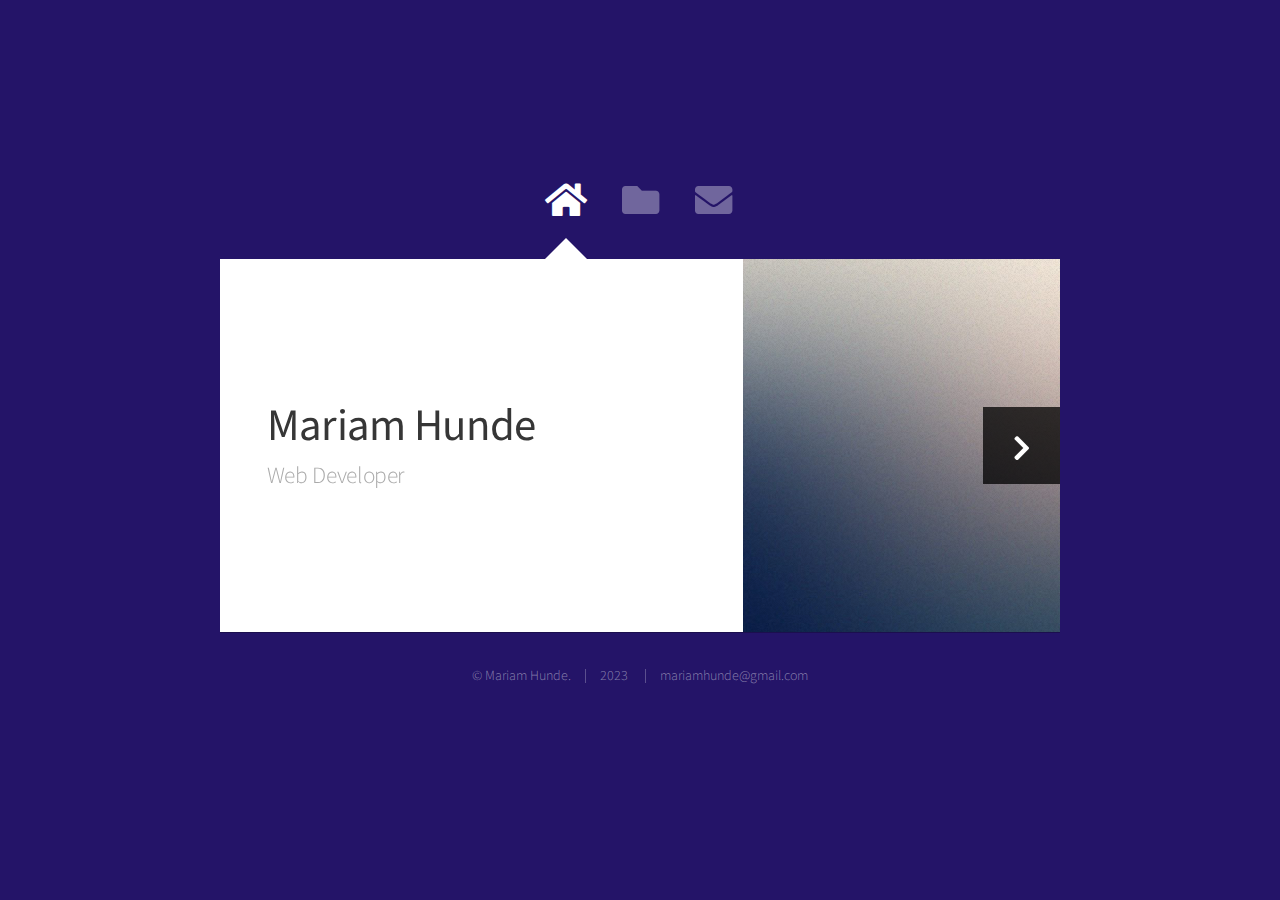
==== commit 2ac59fce: "added" ====
--- a/index.html
+++ b/index.html
@@ -121,6 +121,7 @@
 					<div id="footer">
 						<ul class="copyright">
 							<li>&copy; Mariam Hunde.</li><li>2023</a></li>
+							<li>mariamhunde@gmail.com</li>
 						</ul>
 					</div>
 
--- a/assets/css/main.css
+++ b/assets/css/main.css
@@ -1302,9 +1302,8 @@
 	}
 
 	body {
-		background-image: url("images/overlay.png"), url("images/bg.jpg");
-		background-repeat: repeat, no-repeat;
-		background-size: auto, 100% 100%;
+		background-color: #241468;
+	
 		background-attachment: fixed;
 		overflow-y: scroll;
 	}
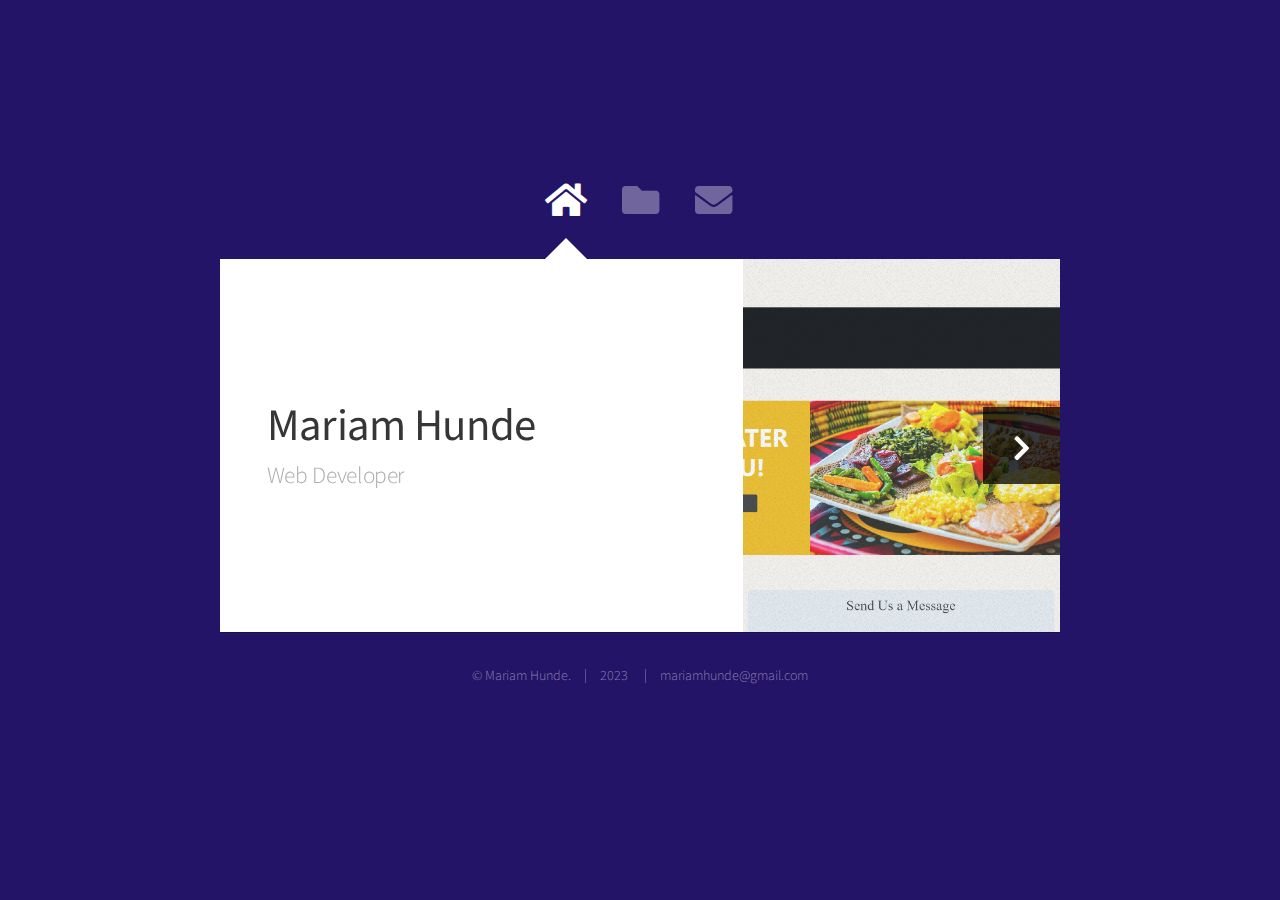
==== commit 2f35ea6f: "work page modify" ====
--- a/index.html
+++ b/index.html
@@ -31,7 +31,7 @@
 								</header>
 								<a href="#work" class="jumplink pic">
 									<span class="arrow icon solid fa-chevron-right"><span>See my work</span></span>
-									<img src="images/me.jpg" alt="" />
+									<img src="./images/Loza screenshot.png" alt="" />
 								</a>
 							</article>
 
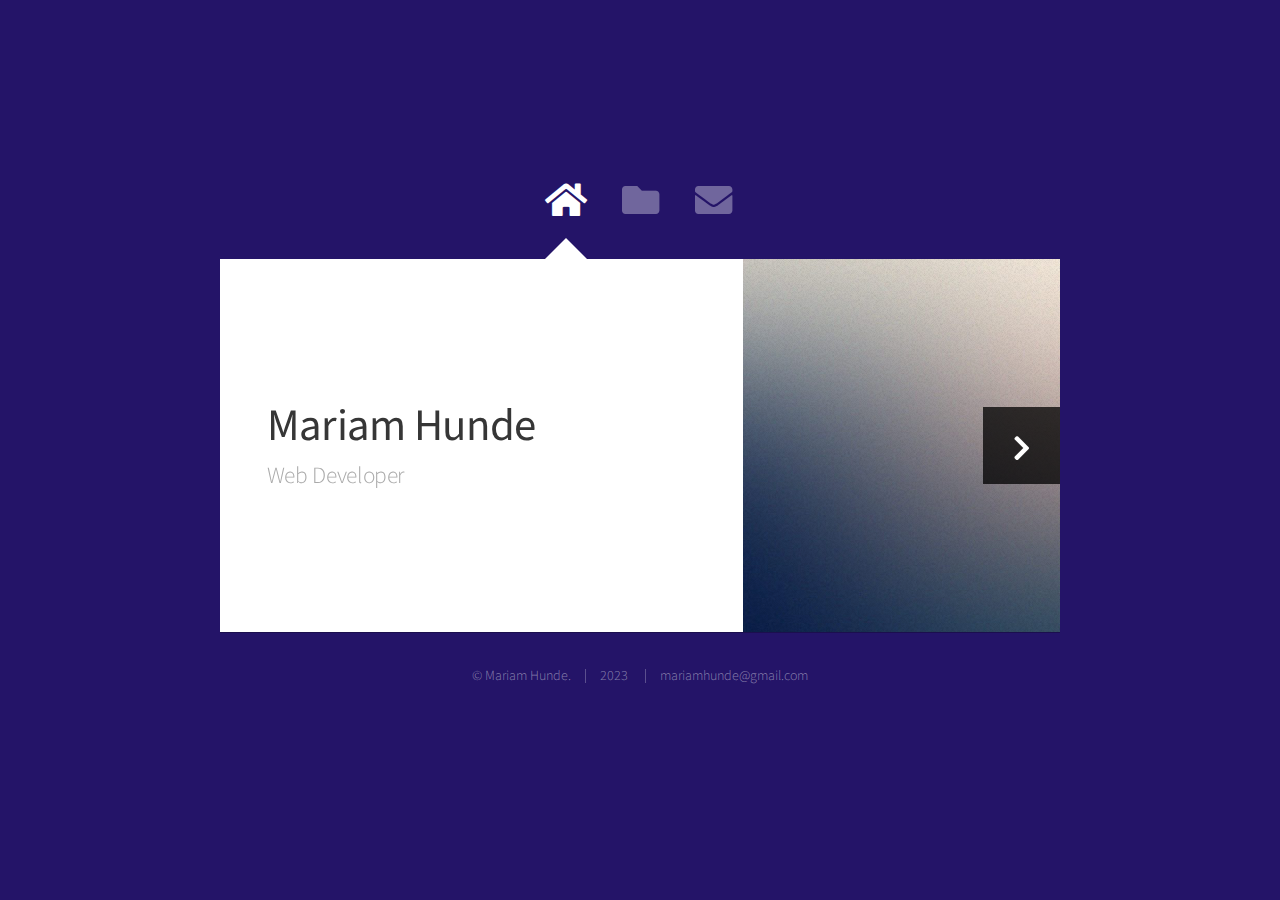
==== commit 597ac6ef: "added prj" ====
--- a/index.html
+++ b/index.html
@@ -31,7 +31,7 @@
 								</header>
 								<a href="#work" class="jumplink pic">
 									<span class="arrow icon solid fa-chevron-right"><span>See my work</span></span>
-									<img src="./images/Loza screenshot.png" alt="" />
+									<img src="./images/me.jpg" alt="" />
 								</a>
 							</article>
 
@@ -47,8 +47,8 @@
 								</p>
 								<section>
 									<div class="row">
-										<div class="col-4 col-6-medium col-12-small">
-											<a href="#" class="image fit"><img src="images/pic01.jpg" alt=""></a>
+										<div class="col-4 col-6-medium col-12-medium">
+											<a href="#" class="image fit"><img src="./images/Loza screenshot.png" alt=""></a>
 										</div>
 										<div class="col-4 col-6-medium col-12-small">
 											<a href="#" class="image fit"><img src="images/pic02.jpg" alt=""></a>
